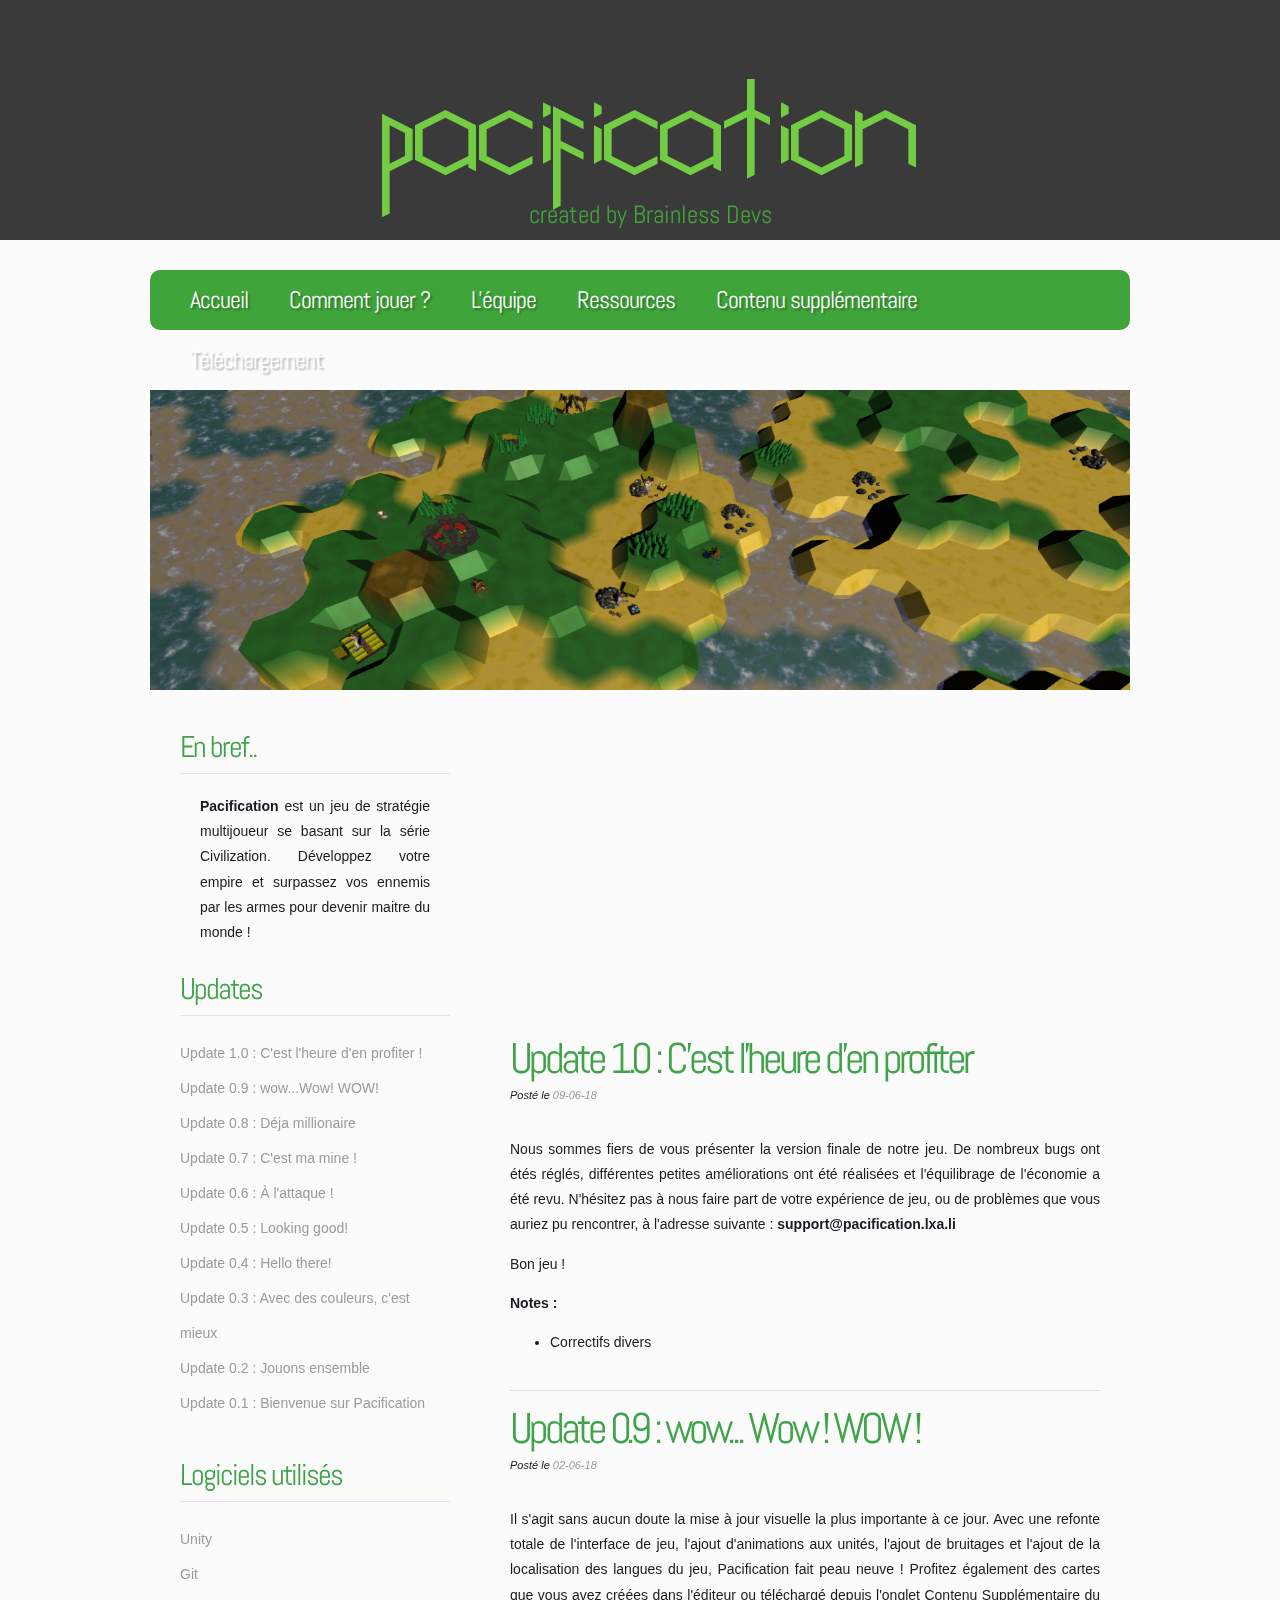
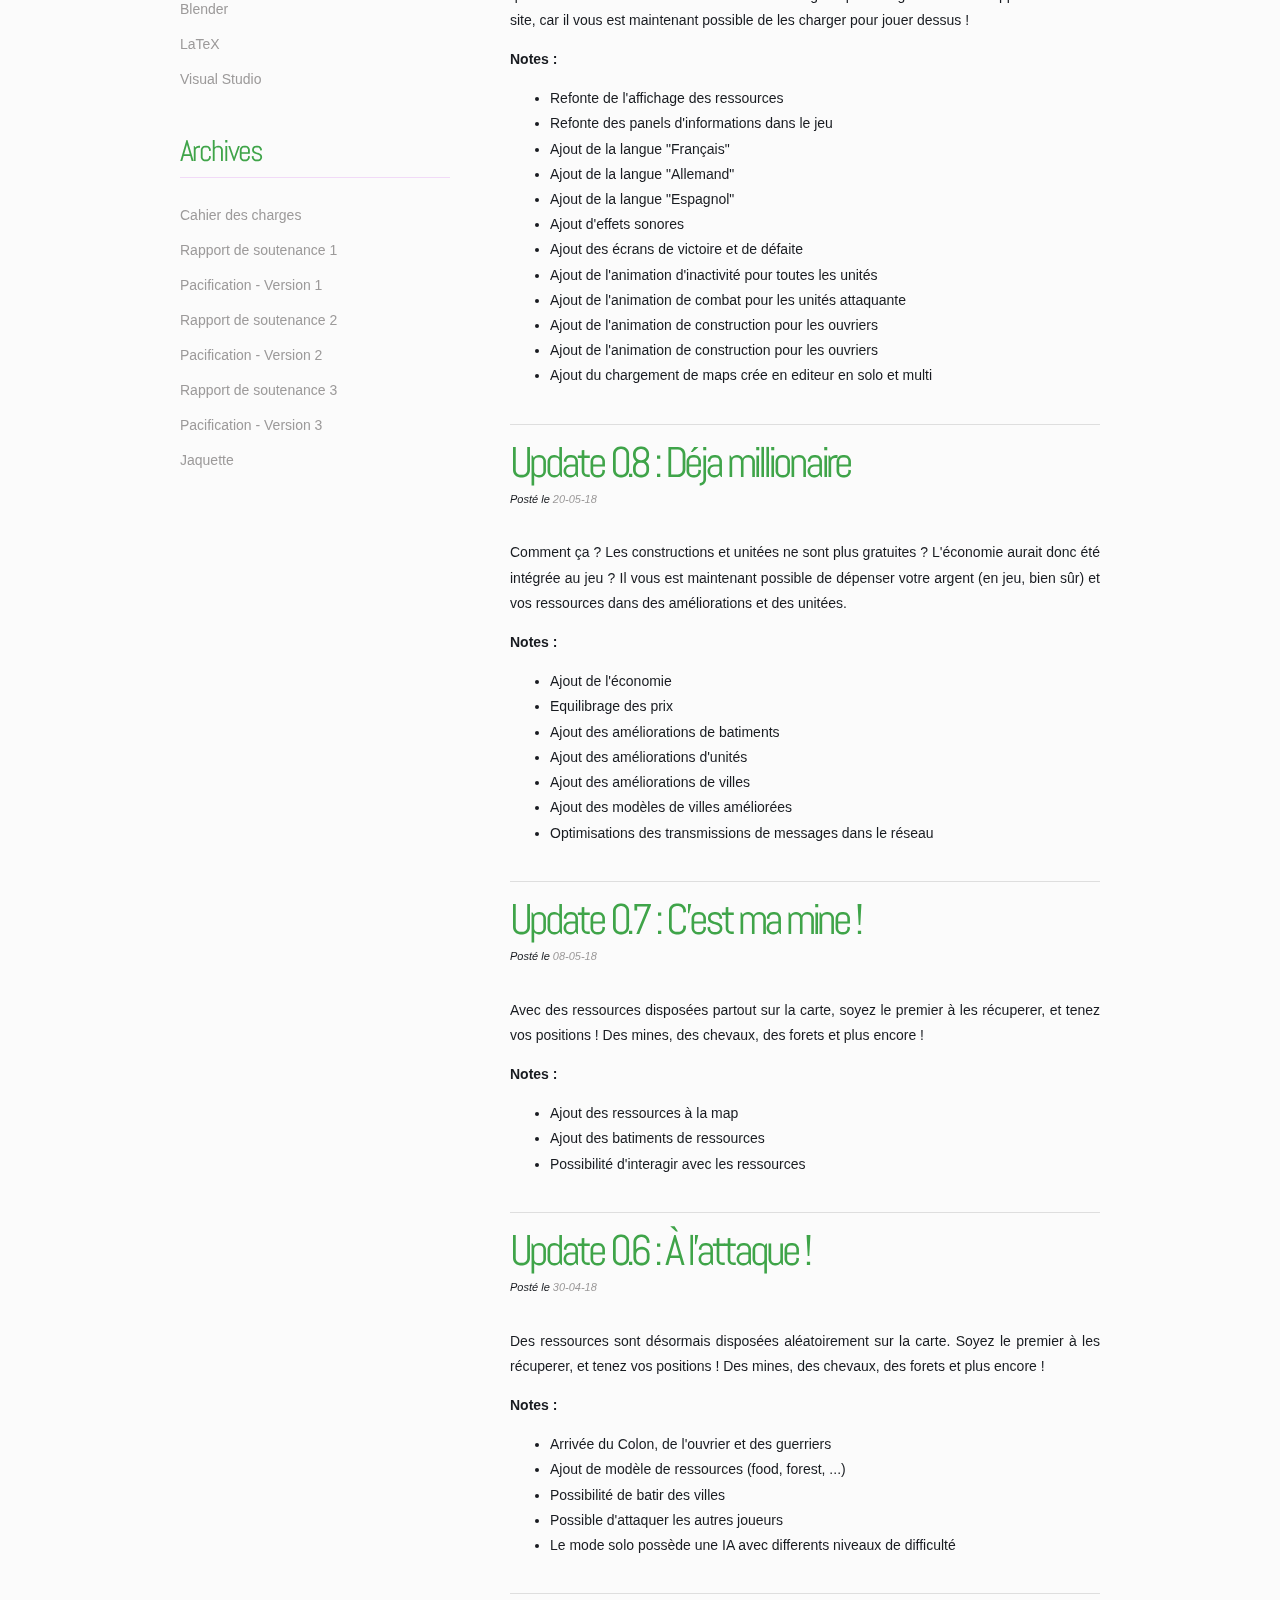
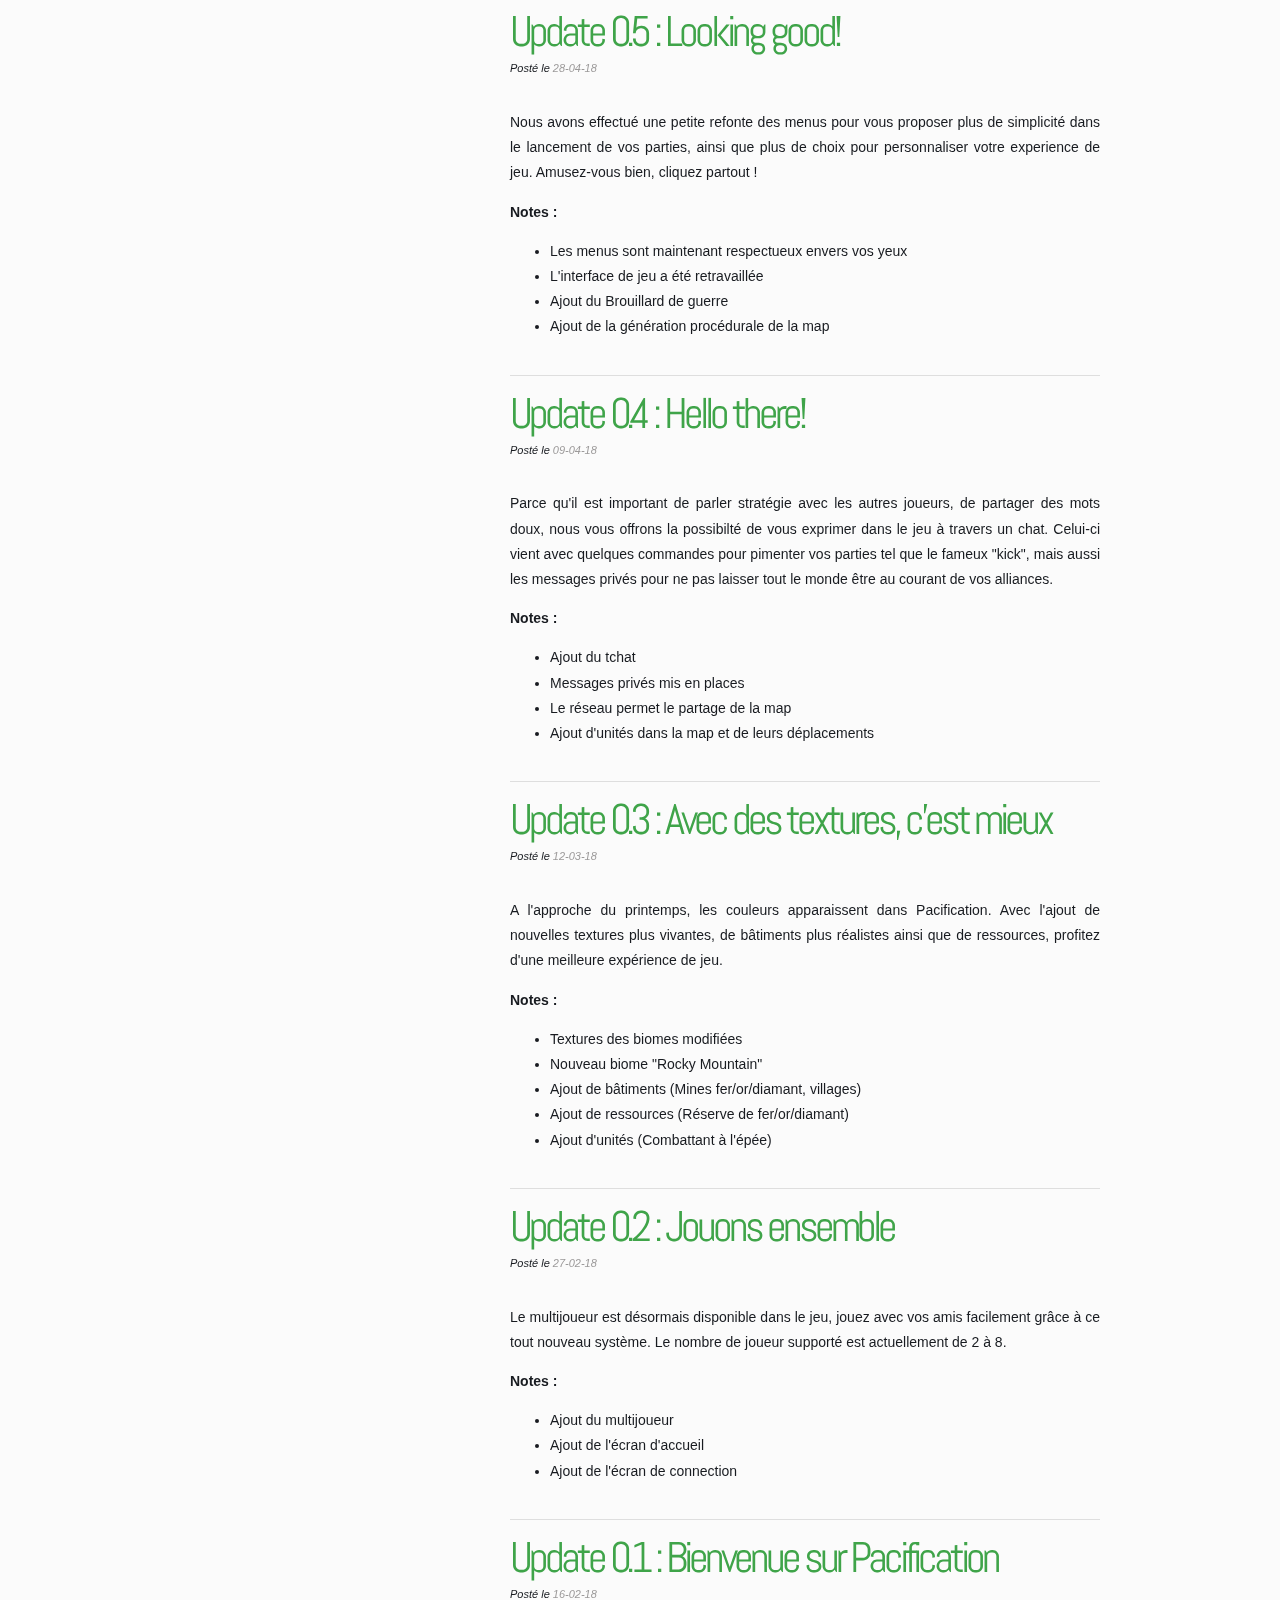
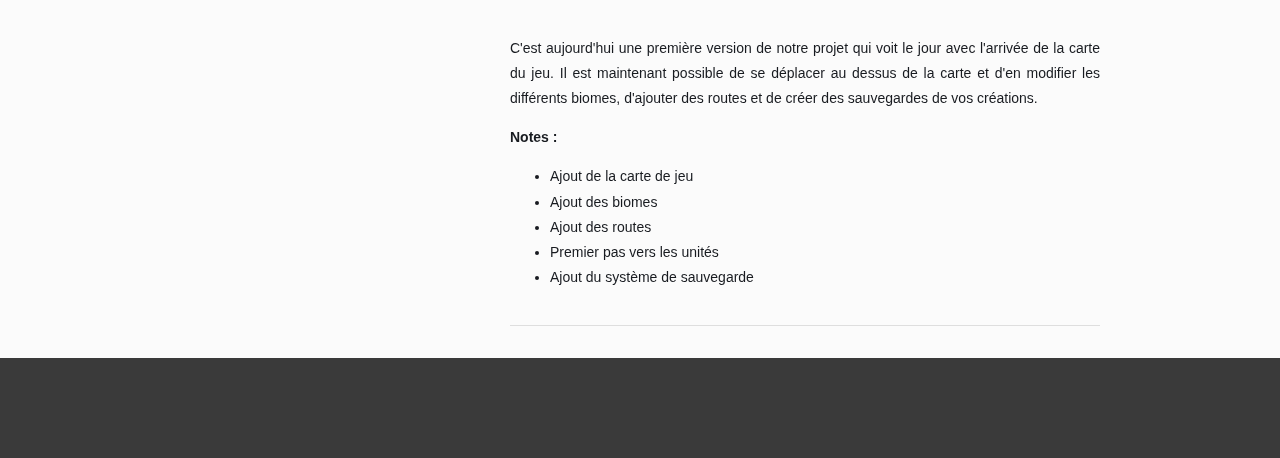
==== index.html @ 307ca69c "initial commit" ====
﻿<!DOCTYPE html PUBLIC "-//W3C//DTD XHTML 1.0 Strict//EN" "http://www.w3.org/TR/xhtml1/DTD/xhtml1-strict.dtd">
<!--
Name       : PACIFICATION
Description: Website of the PACIFICATION project
Version    : 1.2
-->
<html xmlns="http://www.w3.org/1999/xhtml">
<head>
<link rel="shortcut icon" href="favicon.ico" type="image/x-icon">
<meta name="keywords" content="" />
<meta name="description" content="" />
<meta http-equiv="content-type" content="text/html; charset=utf-8" />
<title>PACIFICATION</title>
<link href="http://fonts.googleapis.com/css?family=Abel" rel="stylesheet" type="text/css" />
<link href="style.css" rel="stylesheet" type="text/css" media="screen" />
</head>
<body>

<div id="wrapper">
	<div id="header-wrapper">
		<div id="header">
			<div id="logo">
				<h1>PACIFICATION</h1>
				<p>created by Brainless Devs</p>
			</div>
		</div>
	</div>

	<div id="menu-wrapper">
		<ul id="menu">
			<li><a href="index.html"><span>Accueil</span></a></li>
			
			<li><a href="learn.html"><span>Comment jouer ?</span></a></li>
			
			<li><a href="team.html"><span>L'équipe</span></a></li>
			
			<li><a href="ressources.html"><span>Ressources</span></a></li>

			<li><a href="maps.html"><span>Contenu supplémentaire</span></a></li>
			
			<li><a href="data/Pacification.zip"><span>Téléchargement</span></a></li>
		</ul>
	</div>
</div>

	<div id="splash"><img src="img/main.png" width="980" height="300" alt="" /></div>
	<div id="page">
		<div id="content">
			<div class="contentbg">

				<iframe width="560" height="315" src="https://www.youtube-nocookie.com/embed/hd6ipXo5ZIo" frameborder="0" allow="autoplay; encrypted-media" allowfullscreen></iframe>
				<div class="post">
					<h2 class="title"><a>Update 1.0 : C'est l'heure d'en profiter</a></h2>
					<p class="meta">Posté le <a>09-06-18</a>
					<div class="entry">
						<p> Nous sommes fiers de vous présenter la version finale de notre jeu. De nombreux bugs ont étés réglés, différentes petites améliorations ont été réalisées et l'équilibrage de l'économie a été revu. N'hésitez pas à nous faire part de votre expérience de jeu, ou de problèmes que vous auriez pu rencontrer, à l'adresse suivante : <strong>support@pacification.lxa.li</strong></p>
							<p>Bon jeu !</p>
						<p><strong>Notes :</strong></p>
						<ul>
										<li> Correctifs divers</li>	
									</ul>
					</div>
				</div>
			
				<div class="post">
					<h2 class="title"><a>Update 0.9 : wow... Wow ! WOW !</a></h2>
					<p class="meta">Posté le <a>02-06-18</a>
					<div class="entry">
						<p> Il s'agit sans aucun doute la mise à jour visuelle la plus importante à ce jour. Avec une refonte totale de l'interface de jeu, l'ajout d'animations aux unités, l'ajout de bruitages et l'ajout de la localisation des langues du jeu, Pacification fait peau neuve ! Profitez également des cartes que vous avez créées dans l'éditeur ou téléchargé depuis l'onglet Contenu Supplémentaire du site, car il vous est maintenant possible de les charger pour jouer dessus !</p>
						<p><strong>Notes :</strong></p>
						<ul>
										<li> Refonte de l'affichage des ressources</li>
										<li> Refonte des panels d'informations dans le jeu</li>
										<li> Ajout de la langue "Français"</li>	
										<li> Ajout de la langue "Allemand"</li>	
										<li> Ajout de la langue "Espagnol"</li>	
										<li> Ajout d'effets sonores</li>
										<li> Ajout des écrans de victoire et de défaite</li>
										<li> Ajout de l'animation d'inactivité pour toutes les unités</li>
										<li> Ajout de l'animation de combat pour les unités attaquante</li>
										<li> Ajout de l'animation de construction pour les ouvriers</li>	
										<li> Ajout de l'animation de construction pour les ouvriers</li>
										<li> Ajout du chargement de maps crée en editeur en solo et multi</li>	
									</ul>
					</div>
				</div>

				<div class="post">
					<h2 class="title"><a>Update 0.8 : Déja millionaire</a></h2>
					<p class="meta">Posté le <a>20-05-18</a>
					<div class="entry">
						<p> Comment ça ? Les constructions et unitées ne sont plus gratuites ? L'économie aurait donc été intégrée au jeu ? Il vous est maintenant possible de dépenser votre argent (en jeu, bien sûr) et vos ressources dans des améliorations et des unitées.</p>
						<p><strong>Notes :</strong></p>
						<ul>
										<li> Ajout de l'économie</li>
										<li> Equilibrage des prix</li>
										<li> Ajout des améliorations de batiments</li>	
										<li> Ajout des améliorations d'unités</li>
										<li> Ajout des améliorations de villes</li>
										<li> Ajout des modèles de villes améliorées</li>
										<li> Optimisations des transmissions de messages dans le réseau</li>		
									</ul>
					</div>
				</div>

				<div class="post">
					<h2 class="title"><a>Update 0.7 : C'est ma mine !</a></h2>
					<p class="meta">Posté le <a>08-05-18</a>
					<div class="entry">
						<p> Avec des ressources disposées partout sur la carte, soyez le premier à les récuperer, et tenez vos positions ! Des mines, des chevaux, des forets et plus encore !</p>
						<p><strong>Notes :</strong></p>
						<ul>
										<li> Ajout des ressources à la map</li>
										<li> Ajout des batiments de ressources</li>
										<li> Possibilité d'interagir avec les ressources </li>	
									</ul>
					</div>
				</div>

				<div class="post">
					<h2 class="title"><a>Update 0.6 : À l'attaque !</a></h2>
					<p class="meta">Posté le <a>30-04-18</a>
					<div class="entry">
						<p> Des ressources sont désormais disposées aléatoirement sur la carte. Soyez le premier à les récuperer, et tenez vos positions ! Des mines, des chevaux, des forets et plus encore !</p>
						<p><strong>Notes :</strong></p>
						<ul>
										<li> Arrivée du Colon, de l'ouvrier et des guerriers</li>
										<li> Ajout de modèle de ressources (food, forest, ...)</li>
										<li> Possibilité de batir des villes</li>
										<li> Possible d'attaquer les autres joueurs </li>
										<li> Le mode solo possède une IA avec differents niveaux de difficulté</li>		
									</ul>
					</div>
				</div>

				<div class="post">
					<h2 class="title"><a>Update 0.5 : Looking good!</a></h2>
					<p class="meta">Posté le <a>28-04-18</a>
					<div class="entry">
						<p> Nous avons effectué une petite refonte des menus pour vous proposer plus de simplicité dans le lancement de vos parties, ainsi que plus de choix pour personnaliser votre experience de jeu. Amusez-vous bien, cliquez partout !</p>
						<p><strong>Notes :</strong></p>
						<ul>
										<li> Les menus sont maintenant respectueux envers vos yeux</li>
										<li> L'interface de jeu a été retravaillée</li>
										<li> Ajout du Brouillard de guerre</li>
										<li> Ajout de la génération procédurale de la map</li>
									</ul>
					</div>
				</div>

				<div class="post">
					<h2 class="title"><a>Update 0.4 : Hello there!</a></h2>
					<p class="meta">Posté le <a>09-04-18</a>
					<div class="entry">
						<p> Parce qu'il est important de parler stratégie avec les autres joueurs, de partager des mots doux, nous vous offrons la possibilté de vous exprimer dans le jeu à travers un chat. Celui-ci vient avec quelques commandes pour pimenter vos parties tel que le fameux "kick", mais aussi les messages privés pour ne pas laisser tout le monde être au courant de vos alliances.</p>
						<p><strong>Notes :</strong></p>
						<ul>
										<li> Ajout du tchat</li>
										<li> Messages privés mis en places</li>
										<li> Le réseau permet le partage de la map</li>
										<li> Ajout d'unités dans la map et de leurs déplacements</li>
									</ul>
					</div>
				</div>
				
				<div class="post">
					<h2 class="title"><a>Update 0.3 : Avec des textures, c'est mieux</a></h2>
					<p class="meta">Posté le <a>12-03-18</a>
					<div class="entry">
						<p> A l'approche du printemps, les couleurs apparaissent dans Pacification. Avec l'ajout de nouvelles textures plus vivantes, de bâtiments plus réalistes ainsi que de ressources, profitez d'une meilleure expérience de jeu. </p>
						<p><strong>Notes :</strong></p>
						<ul>
										<li> Textures des biomes modifiées</li>
										<li> Nouveau biome "Rocky Mountain"</li>
										<li> Ajout de bâtiments (Mines fer/or/diamant, villages)</li>
										<li> Ajout de ressources (Réserve de fer/or/diamant) </li>
										<li> Ajout d'unités (Combattant à l'épée)</li>
									</ul>
					</div>
				</div>
				
				<div class="post">
					<h2 class="title"><a>Update 0.2 : Jouons ensemble</a></h2>
					<p class="meta">Posté le <a>27-02-18</a>
					<div class="entry">
						<p>Le multijoueur est désormais disponible dans le jeu, jouez avec vos amis facilement grâce à ce tout nouveau système. Le nombre de joueur supporté est actuellement de 2 à 8.</p>
						<p><strong>Notes :</strong></p>
									<ul>
										<li> Ajout du multijoueur</li>
										<li> Ajout de l'écran d'accueil</li>
										<li> Ajout de l'écran de connection</li>
									</ul>
					</div>
				</div>
				
				<div class="post">
					<h2 class="title"><a>Update 0.1 : Bienvenue sur Pacification </a></h2>
					<p class="meta">Posté le <a>16-02-18</a>
					<div class="entry">
						<p> C'est aujourd'hui une première version de notre projet qui voit le jour avec l'arrivée de la carte du jeu. Il est maintenant possible de se déplacer au dessus de la carte et d'en modifier les différents biomes, d'ajouter des routes et de créer des sauvegardes de vos créations.</p>
								<p><strong>Notes  :</strong></p>
									<ul>
										<li> Ajout de la carte de jeu</li>
										<li> Ajout des biomes</li>
										<li> Ajout des routes</li>
										<li> Premier pas vers les unités </li>
										<li> Ajout du système de sauvegarde</li>
									</ul>
									
						</p>
					</div>
				</div>
				
				<div style="clear: both;">&nbsp;</div>
			</div>
		</div>

		<div id="sidebar-bg">
	<div id="sidebar">
		<ul>
			<li>
				<h2>En bref..</h2>
				<p><strong>Pacification</strong> est un jeu de stratégie multijoueur se basant sur la série Civilization. Développez votre empire et surpassez vos ennemis par les armes pour devenir maitre du monde !</p>
			</li>
			<li>
				<h2>Updates</h2>
				<ul>
					<li><a href="index.html">Update 1.0 : C'est l'heure d'en profiter !</a></li>
					<li><a href="index.html">Update 0.9 : wow...Wow! WOW!</a></li>
					<li><a href="index.html">Update 0.8 : Déja millionaire</a></li>
					<li><a href="index.html">Update 0.7 : C'est ma mine !</a></li>
					<li><a href="index.html">Update 0.6 : À l'attaque !</a></li>
					<li><a href="index.html">Update 0.5 : Looking good!</a></li>
					<li><a href="index.html">Update 0.4 : Hello there!</a></li>
					<li><a href="index.html">Update 0.3 : Avec des couleurs, c'est mieux</a></li>
					<li><a href="index.html">Update 0.2 : Jouons ensemble</a></li>
					<li><a href="index.html">Update 0.1 : Bienvenue sur Pacification</a></li>
				</ul>
			</li>
			<li>
				<h2>Logiciels utilisés</h2>
				<ul>
					<li><a href="https://unity3d.com">Unity</a></li>
					<li><a href="https://github.com/">Git</a></li>
					<li><a href="https://www.blender.org/">Blender</a></li>
					<li><a href="https://www.latex-project.org/">LaTeX</a></li>
					<li><a href="https://www.visualstudio.com">Visual Studio</a></li>
				</ul>
			</li>
			<li>
				<h2>Archives</h2>
				<ul>
					<li><a href="https://github.com/haltode/Pacification/raw/master/reports/book_of_spec/book_of_spec.pdf" > Cahier des charges</a></li>
					<li><a href="https://github.com/haltode/Pacification/raw/master/reports/report_1/report_1.pdf"> Rapport de soutenance 1</a></li>
					<li class="first"> <a href="https://github.com/haltode/Pacification/releases/download/v1.0/Pacification.zip">Pacification - Version 1</a> </li>
					<li><a href="https://github.com/haltode/Pacification/raw/master/reports/report_2/report_2.pdf"> Rapport de soutenance 2</a></li>
					<li class="first"> <a href="https://github.com/haltode/Pacification/releases/download/v2.0/Pacification.zip">Pacification - Version 2</a> </li>
					<li><a href="https://github.com/haltode/Pacification/raw/master/reports/report_3/report_3.pdf"> Rapport de soutenance 3</a></li>
					<li class="first"> <a href="https://github.com/haltode/Pacification/releases/download/v3.0/Pacification.zip">Pacification - Version 3</a> </li>
					<li> <a href="https://github.com/haltode/Pacification/raw/master/reports/report_3/cd_box/Jaquette.png">Jaquette</a> </li>
					
				</ul>
			</li>
		</ul>
	</div>
</div>
		
		<div style="clear: both;">&nbsp;</div>
				
	</div>
</div>
<div id="footer">
</div>
</body>
</html>
---- style.css ----
/*
Design by TEMPLATED
http://templated.co
Released for free under the Creative Commons Attribution License
*/
@font-face { 
    font-family: 'Hexa';
    src:  url('Hexa.ttf') format('truetype');
}

body {
	margin: 0;
	padding: 0;
	background: #fbfbfb;
	font-family: Arial, Helvetica, sans-serif;
	font-size: 14px;
	color: #181B20;
}

h1, h2, h3 {
	margin: 0px;
	padding: 0px;
	font-family: 'Abel', sans-serif;
	font-weight: 400;
	color: #3FA449;
}

h1 {
	font-size: 2em;
}

h2 {
	font-size: 2.4em;
}

h3 {
	font-size: 1.6em;
}

p, ul, ol {
	margin-top: 0;
	line-height: 180%;
}

ul, ol {
}

a {
	text-decoration: none;
	color: #9C9A9A;
}

a:hover {
	text-decoration: underline;
}

img.border {
	border: 6px solid #EEE7DF;
}

img.alignleft {
	float: left;
	margin-right: 25px;
}

img.alignright {
	float: right;
}

img.aligncenter {
	margin: 0px auto;
}

#wrapper {
	margin: 0 auto;
	padding: 0;
}

/* Header */

#header-wrapper {
	height: 240px;
	background: #3A3A3A;
	margin-bottom: 30px;
}

#header {
	width: 960px;
	height: 240px;
	margin: 0 auto;
}

/* Logo */

#logo {
	width: 980px;
	height: 100px;
	margin: 0px auto;
	padding: 80px 0px 0px 0px;
	color: #3FA43A;
}

#logo h1, #logo p {
	display: block;
	margin: 0px;
	padding: 0px;
}

#logo h1 {
	letter-spacing: -5px;
	text-align: center;
	font-size: 130px;
	color: #73CC43;	
	border: none;
	background: none;
	text-decoration: none;
	font-family: 'Hexa', Arial, serif;
}

#logo p {
	margin-top: -25px;
	text-align: center;
	font-family: 'Abel', sans-serif;
	font-size: 25px;
}

/* Menu */

#menu-wrapper {
	width: 980px;
	height: 60px;
	margin: 0px auto;
	padding: 0px;
	background: #3FA43A;
	border-radius: 10px;
}

#menu {
	margin: 0;
	padding: 0px 20px;
	list-style: none;
	line-height: 60px;
	letter-spacing: -1px;
	text-decoration: none;
	text-shadow: 2px 2px 2px rgba(0,0,0,.3);
	font-family: 'Abel', sans-serif;
	font-size: 24px;
	font-weight: normal;
	color: #FFFFFF;
}

#menu li {
	float: left;
	margin-right: 1px;
}

#menu a {
	display: block;
	float: left;
	height: 60px;
	margin: 0px;
	color: #FFFFFF;
}

#menu .current_page_item a {
	text-shadow: 2px 2px 2px rgba(0,0,0,.3);
	background: #378C32;
}

#menu a:hover {
	background: #378C32;
	text-decoration: none;
	text-shadow: 2px 2px 2px rgba(0,0,0,.3);
	color: #FFFFFF;
}

#menu span {
	padding: 0px 20px;
}

#menu > li {
}

#menu > li.active {
	background: #378C32;
	color: #FFFFFF;
}

.dropotron li.opener {
	border-right: solid 2px #FFFFFF;
}

.dropotron {
	margin: 0px;
	padding: 10px 0px;
	background: #378C32;
	list-style: none;
	font-family: 'Abel', sans-serif;
	font-size: 18px;
	font-weight: normal;
	color: #FFFFFF;
}

.dropotron a {
	color: #fff;
	text-decoration: none;
}

.dropotron li {
	margin: 0px;
	padding: 5px 20px;
}

.dropotron li:hover, .dropotron li.active {
	background: #4DA43A;
}

/* Page */

#page {
	width: 980px;
	margin: 0px auto;
	padding: 0px;
}

/* Content */

#content {
	float: right;
	width: 650px;
}

#content .contentbg {
	width: 590px;
	padding: 10px 30px 0px 30px;
}

.post {
	clear: both;
	padding-bottom: 10px;
	border-bottom: 1px solid #DEDEDE;
}

.post .title {
	padding-top: 10px;
	letter-spacing: -4px;
	font-size: 43px;
	color: #3FA449;
}

.post .title a {
	border: none;
	color: #3FA449;
}

.post .meta {
	padding-bottom: 10px;
	text-align: left;
	font-family: Arial, Helvetica, sans-serif;
	font-size: 11px;
	font-style: italic;
}

.post .meta a {
}

.post .entry {
	text-align: justify;
	margin-bottom: 25px;
	padding: 10px 0px 0px 0px;
}

.links {
	display: block;
	width: 96px;
	padding: 2px 0px 2px 0px;
	background: #A53602;
	text-align: center;
	text-transform: uppercase;
	font-size: 10px;
	color: #FFFFFF;
}

/* Sidebar */

#sidebar-bg {
	float: left;
	width: 330px;
}

#sidebar {
	overflow: hidden;
	width: 270px;
	padding: 30px 30px 20px 30px;
}

#sidebar ul {
	margin: 0;
	padding: 0;
	list-style: none;
}

#sidebar li {
	margin: 0;
	padding: 0;
}

#sidebar li ul {
	margin: 0px 0px;
	padding-bottom: 30px;
}

#sidebar li li {
	line-height: 35px;
}

#sidebar li li span {
	display: block;
	margin-top: -20px;
	padding: 0;
	font-size: 11px;
	font-style: italic;
}

#sidebar h2 {
	height: 38px;
	margin-bottom: 20px;
	padding: 12px 0 0 0px;
	border-bottom: 1px solid #F1DAF7;
	letter-spacing: -2px;
	font-size: 30px;
	color: #3FA449;
}

#sidebar p {
	margin: 0 0px;
	padding: 0px 20px 20px 20px;
	text-align: justify;
}

#sidebar a {
	border: none;
}

#sidebar a:hover {
	text-decoration: underline;
}

/* Calendar */

#calendar {
}

#calendar_wrap {
	padding: 20px;
}

#calendar table {
	width: 100%;
}

#calendar tbody td {
	text-align: center;
}

#calendar #next {
	text-align: right;
}

/* Footer */

#footer {
	height: 100px;
	background: #3A3A3A;
}

#footer p {
	margin: 0;
	padding-top: 18px;
	line-height: normal;
	text-align: center;
	font-family: 'Abel', sans-serif;
	font-size: 16px;
	color: #A4B890;
}

#footer a {
	text-decoration: underline;
	color: #70C964;
}

#slider {
	position: relative;
	width: 590px;
	margin: 0px auto 20px auto;
}

#slider .viewer {
	width: 590px;
	height: 300px;
	overflow: hidden;
	margin: 0 auto;
}

#slider .viewer .reel {
	display: none;
	height: 300px;
}

#slider .viewer .reel .slide {
	position: relative;
	width: 590px;
	height: 300px;
}

#splash {
	width: 980px;
	margin: 30px auto 0px auto;
}
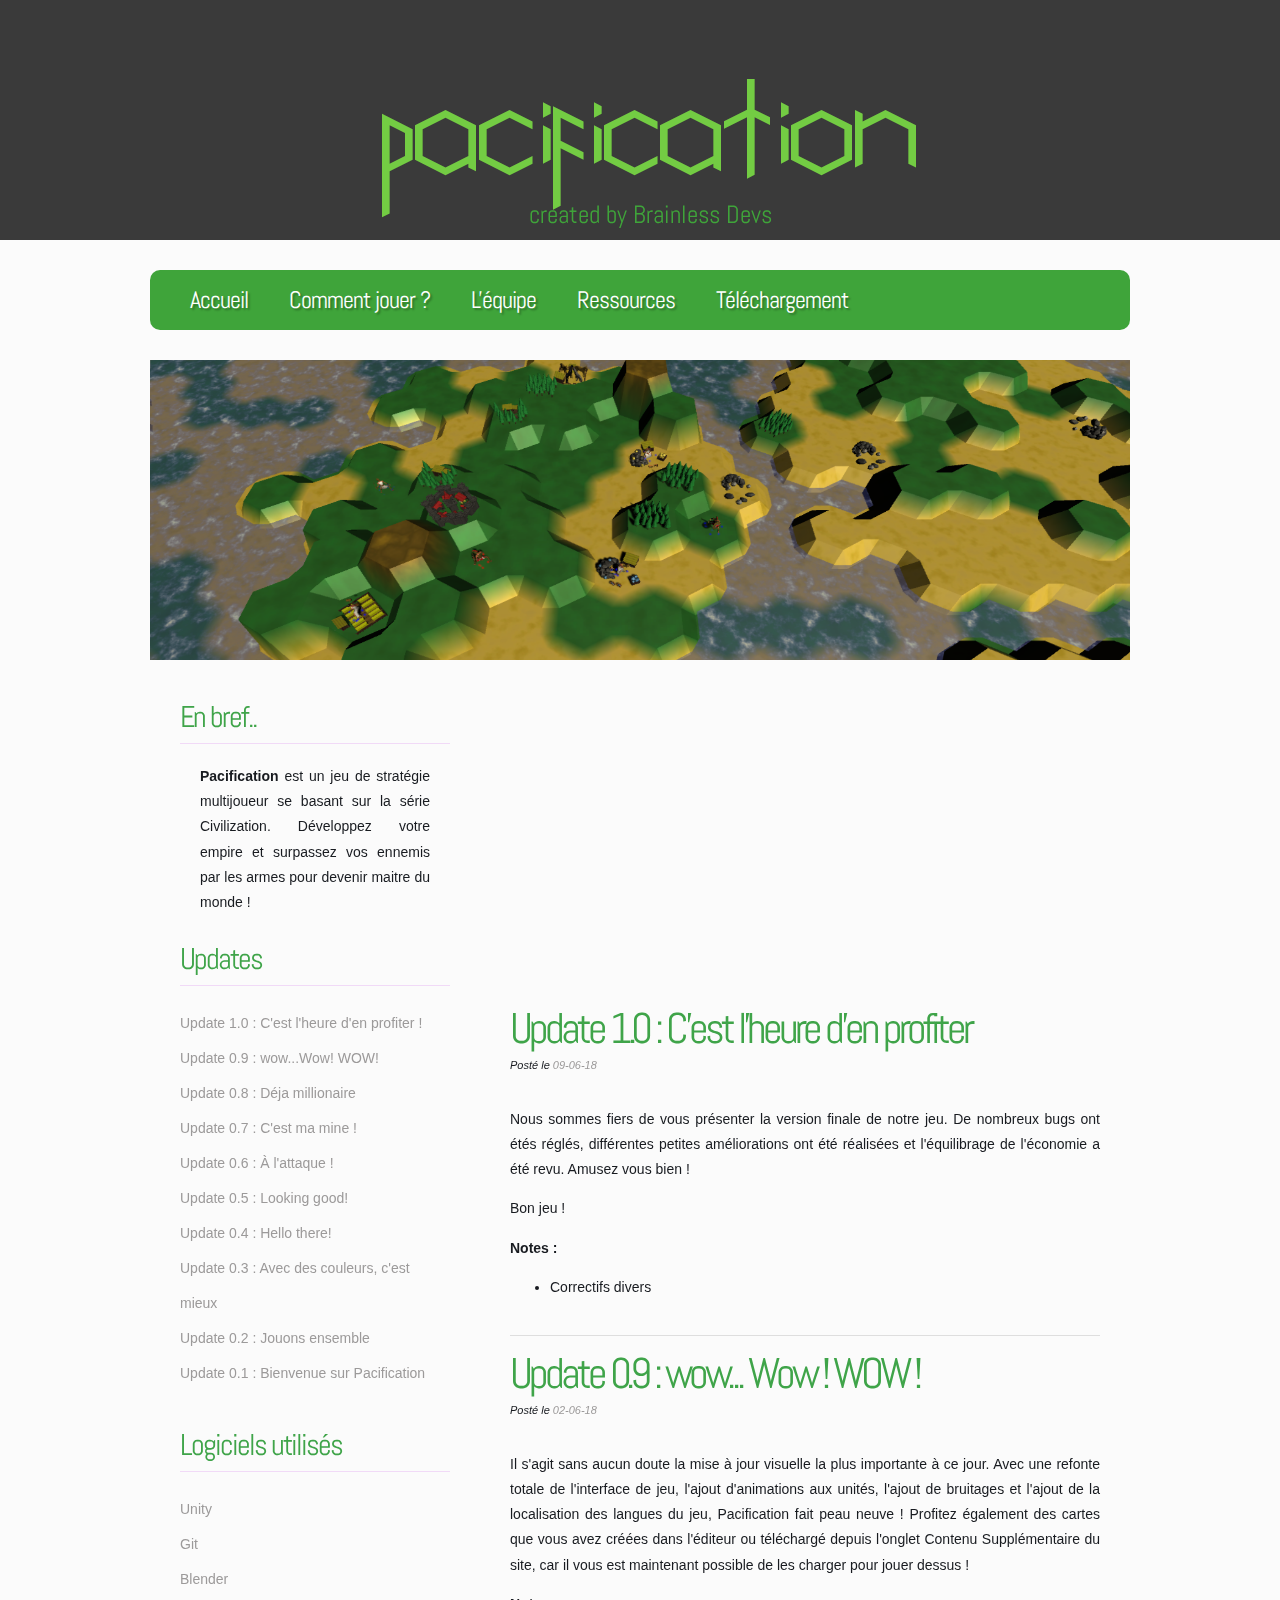
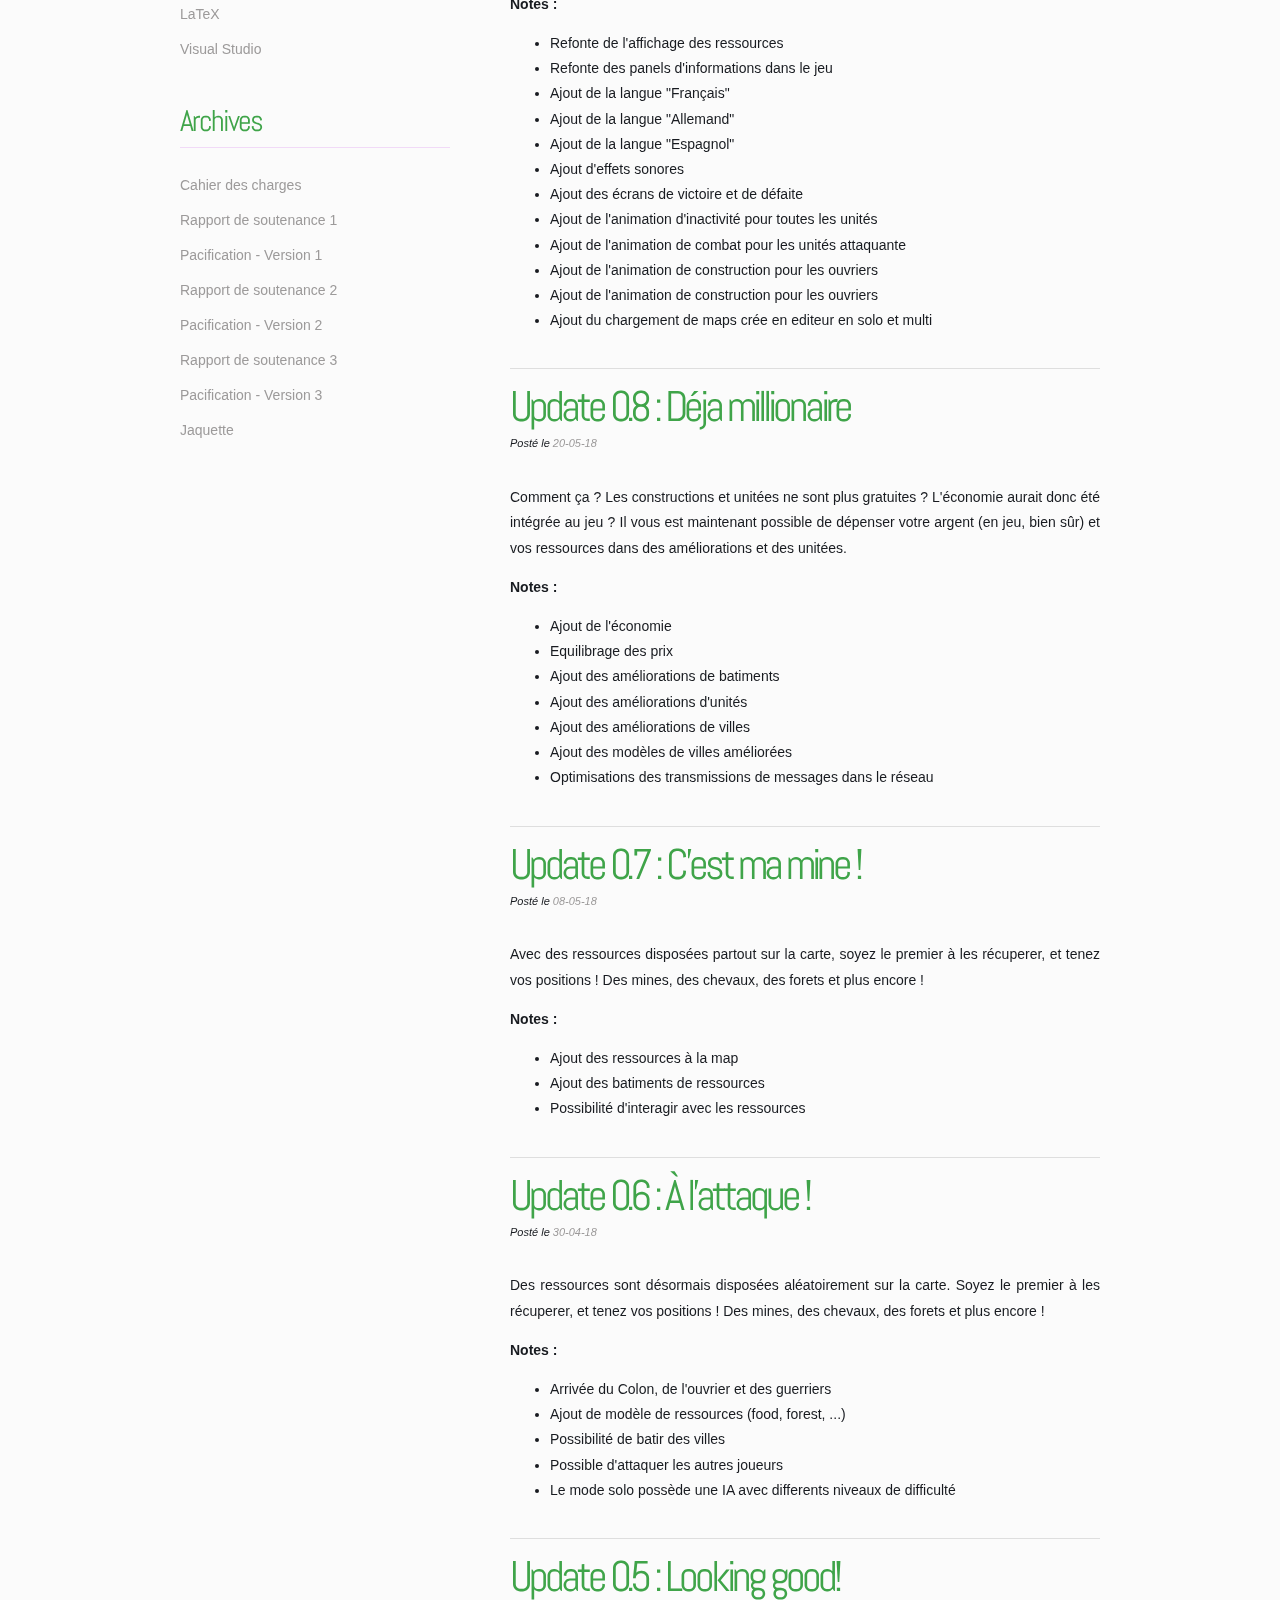
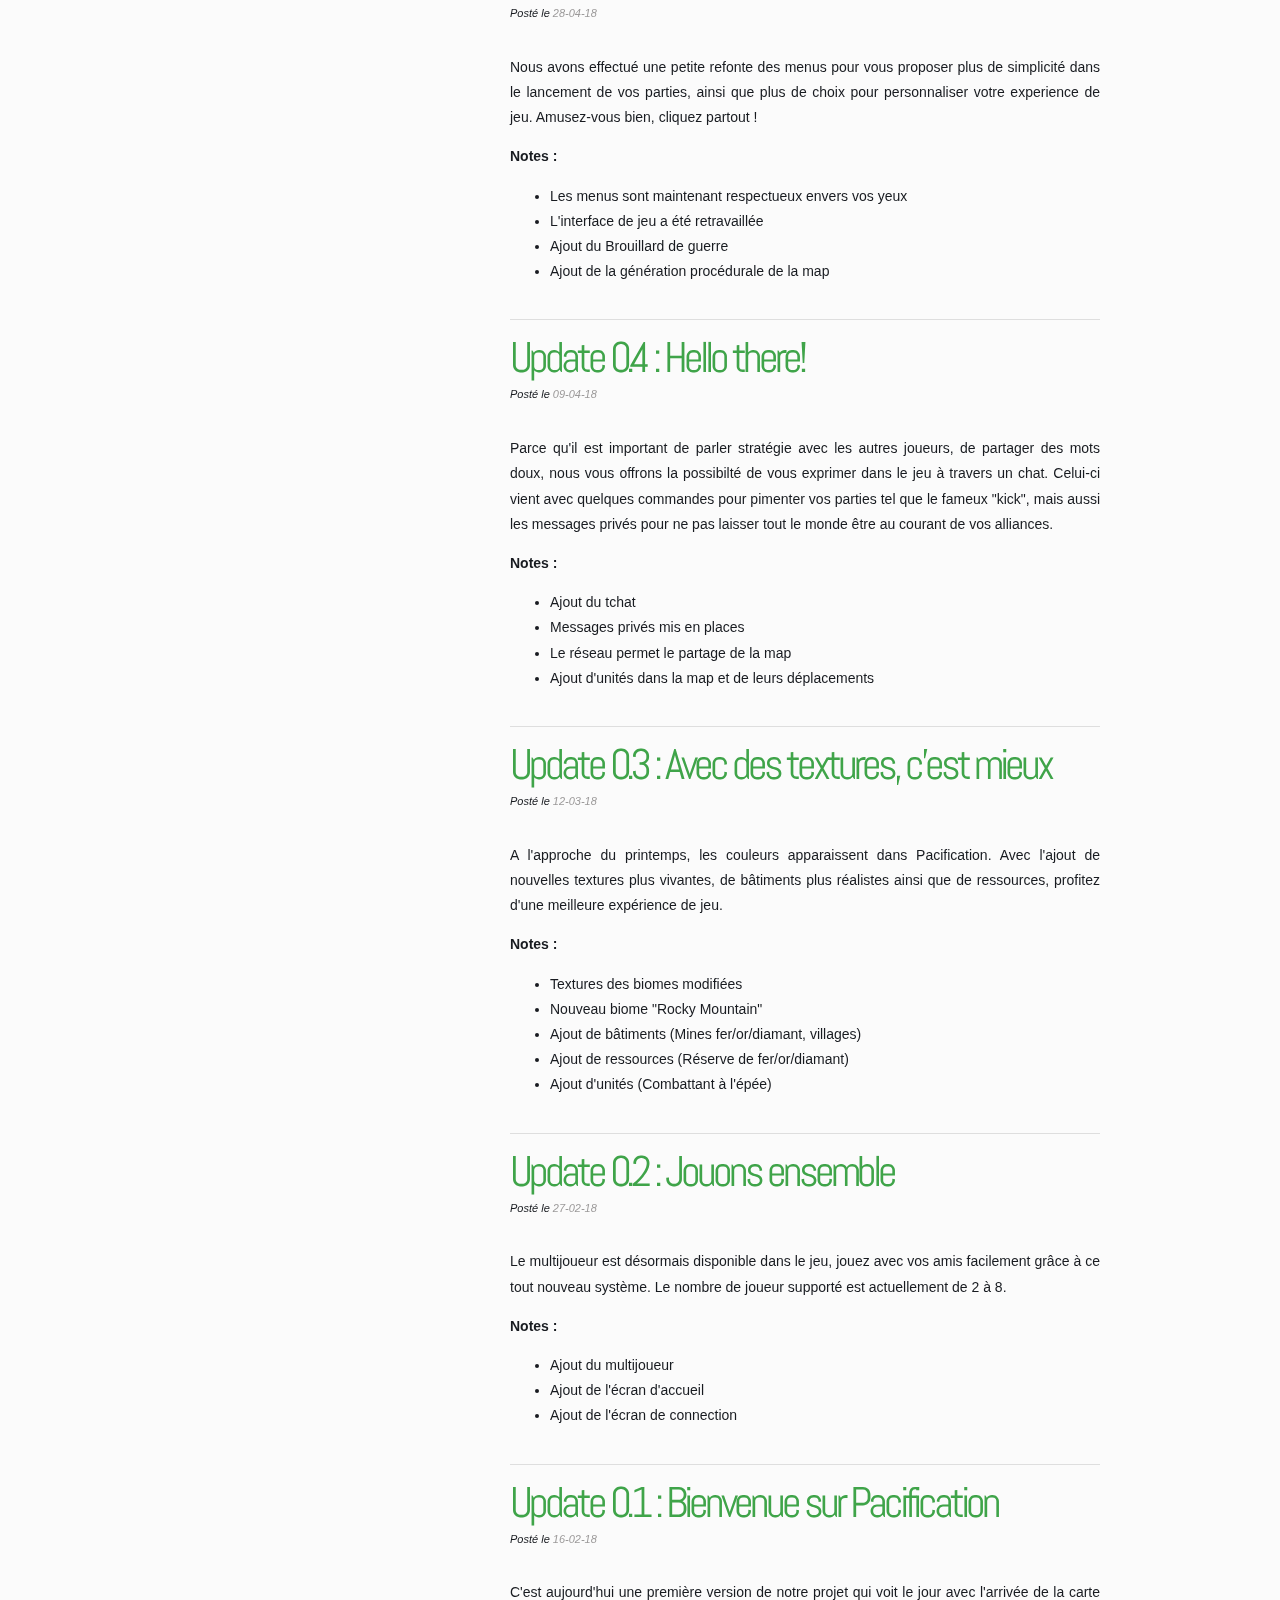
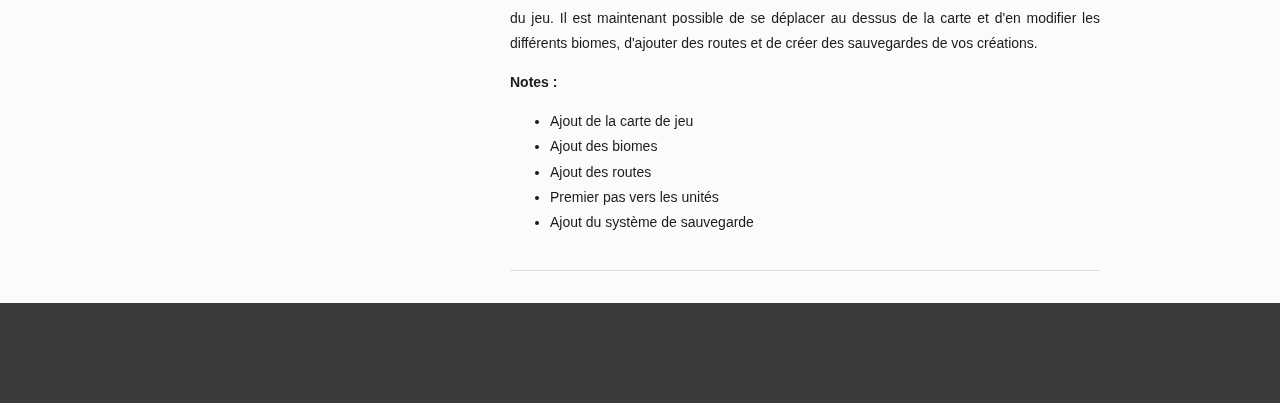
==== commit 72a25bd3: "remove expired mail address" ====
--- a/index.html
+++ b/index.html
@@ -36,8 +36,6 @@
 			
 			<li><a href="ressources.html"><span>Ressources</span></a></li>
 
-			<li><a href="maps.html"><span>Contenu supplémentaire</span></a></li>
-			
 			<li><a href="data/Pacification.zip"><span>Téléchargement</span></a></li>
 		</ul>
 	</div>
@@ -53,7 +51,7 @@
 					<h2 class="title"><a>Update 1.0 : C'est l'heure d'en profiter</a></h2>
 					<p class="meta">Posté le <a>09-06-18</a>
 					<div class="entry">
-						<p> Nous sommes fiers de vous présenter la version finale de notre jeu. De nombreux bugs ont étés réglés, différentes petites améliorations ont été réalisées et l'équilibrage de l'économie a été revu. N'hésitez pas à nous faire part de votre expérience de jeu, ou de problèmes que vous auriez pu rencontrer, à l'adresse suivante : <strong>support@pacification.lxa.li</strong></p>
+						<p> Nous sommes fiers de vous présenter la version finale de notre jeu. De nombreux bugs ont étés réglés, différentes petites améliorations ont été réalisées et l'équilibrage de l'économie a été revu. Amusez vous bien !</p>
 							<p>Bon jeu !</p>
 						<p><strong>Notes :</strong></p>
 						<ul>
